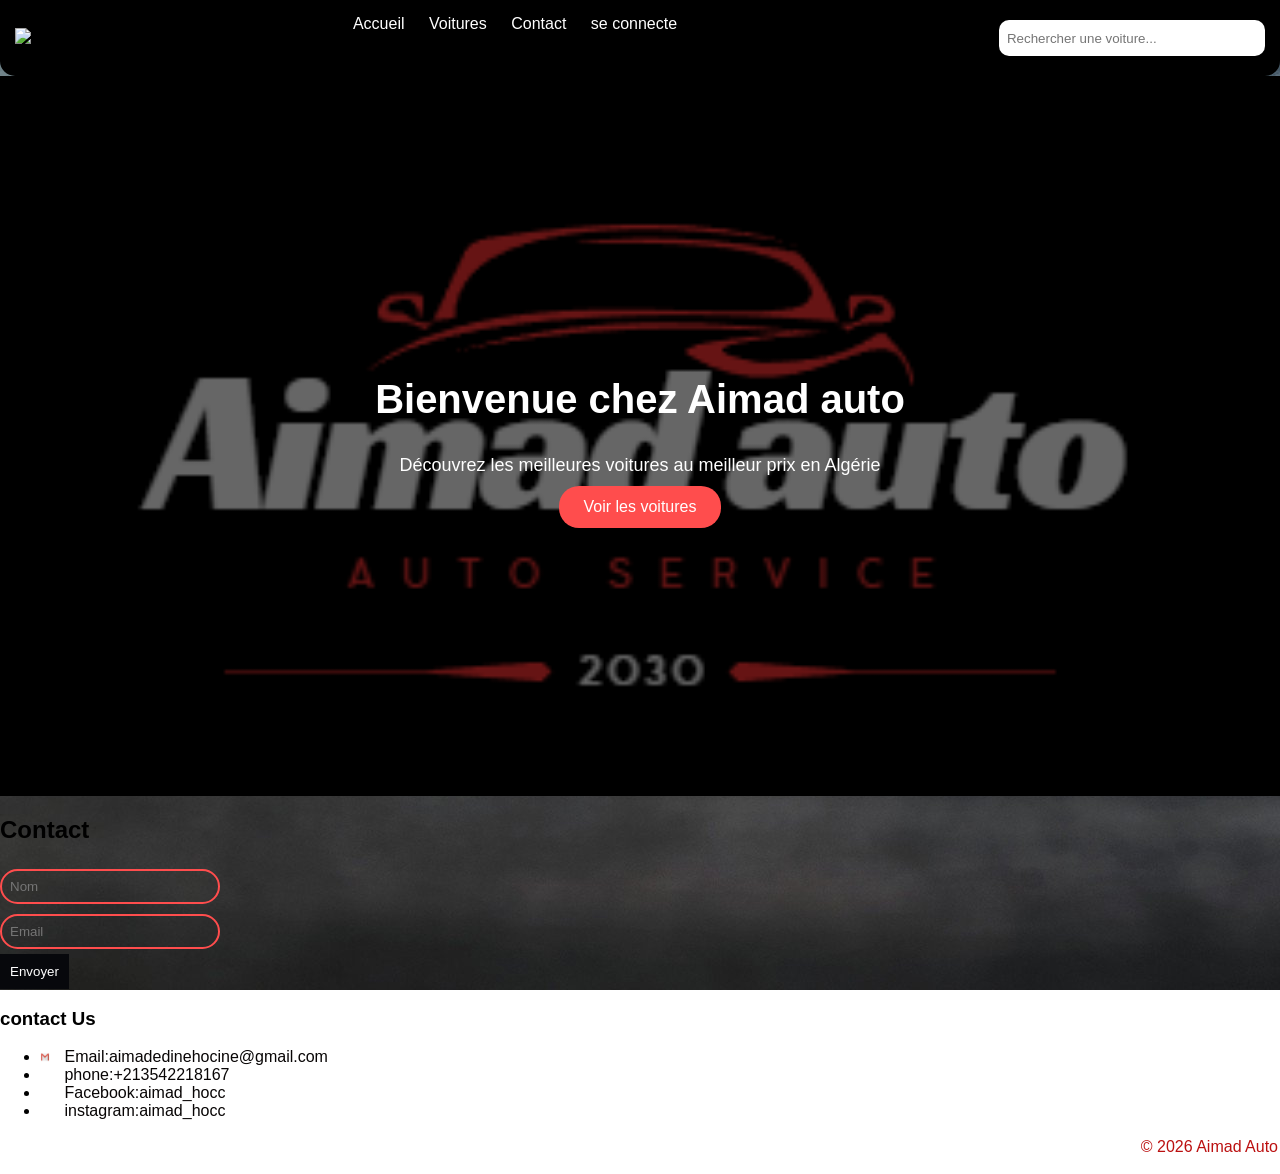
==== content/Accueil.html @ 12ebe2d6 "Add files via upload" ====
<!DOCTYPE html>
<html>
    <head>

    <title>accueil</title>
    <link rel="stylesheet" href="../style/style.css">
    </head>
<body>
    <header>
        <h1 id="h11"><img src="c:\Users\LENOVO\Pictures\Screenshots\Capture d'écran 2026-03-23 143522.png" width="120"> </h1>
        <nav>
            <a href="Accueil.html">Accueil</a>
            <a href="../index.html">Voitures</a>
            <a href="#contact">Contact</a>
            <a href="login.html">se connecte</a>
     
        </nav>
         <input type="text" id="recherche" placeholder="Rechercher une voiture..." onkeyup="rechercher()">
    </header>
    <section class="accueil">
    <div class="accueil-contenu">
        <h2>Bienvenue chez Aimad auto </h2>
        <p>Découvrez les meilleures voitures au meilleur prix en Algérie</p>
       <a href="../index.html"> <button   onclick="affichermessage()">Voir les voitures</button></a>
    </div>
</section>
 <section id="contact">
        <h2>Contact</h2>
        <form onsubmit="envoyerFormulaire(event)">
            <input type="text" placeholder="Nom" required>
            <input type="email" placeholder="Email" required>
            <button type="submit">Envoyer</button>
        </form>
    </section>
    <h3>contact Us</h3>
       <ul>
<li>
    <img src="[data-uri]" width="10" height="10">
 <a href="#">Email:aimadedinehocine@gmail.com</a> <br>
 </li>
 <li>
 <img src="https://th.bing.com/th?q=T%c3%a9l%c3%a9phone+Symbole+Rouge+PNG&w=120&h=120&c=1&rs=1&qlt=70&o=7&cb=1&pid=InlineBlock&rm=3&mkt=en-XA&cc=DZ&setlang=fr&adlt=strict&t=1&mw=247" width="10" height="10">
<a href="#">phone:+213542218167</a> <br>
</li>
<li>
    <img src="https://th.bing.com/th/id/OIP.-jv8DLCePQk-rvdepCQiIQHaH3?w=180&h=191&c=7&r=0&o=7&pid=1.7&rm=3" width="10" height="10">
<a href="https://www.Facebook.com/imad_hocc/">Facebook:aimad_hocc</a> <br>
</li>
<li>
<img src="https://th.bing.com/th/id/OIP.pYHsG5OTS9o560bpL93jvgHaHa?w=162&h=180&c=7&r=0&o=7&pid=1.7&rm=3" width="10" height="10">
<a href="https://www.instagram.com/imad_hocc/">instagram:aimad_hocc</a>
</li>
</ul>
   


    <footer>
        <p id="P2">© 2026 Aimad Auto</p>
    </footer>

    <script src="../javascript/script.js"></script>
    <script>
  displayFavorites();
</script>
</body>
    </html>
---- style/style.css ----
#body1 {
    font-family: Arial;
    margin: 0;
    background-color: #000000;
    height: 100vh;
    display: flex;
    align-items: center;
    justify-content: center;
}

#body2 {
    font-family: Arial;
    margin: 0;
    background-color: #000000;
    height: 100vh;
    display: flex;
    align-items: center;
    justify-content: center;
}
#body3 {
    font-family: Arial;
    margin: 0;
    background-color: #000000;
    height: 100vh;
    display: flex;
    align-items: center ;
    align-items: center;
    justify-content: center;
}
body{
    background: url("../images/oip.jpg")no-repeat center center fixed ;
    font-family: Arial;
    margin: 0;
   

}
#body5{
    display: flex;
    justify-content: center;
    align-items: center;
    min-height: 100vh;
    background-size: cover ;
    background-position: center;
}







#P2{
    color: #bb1010;
    padding: 2px ;

   text-align: end;
   justify-content: end;
}
#recherche {
    padding: 8px;
    width: 250px;
    height: 20PX;
    border-radius: 10px;
    border: none;
    background: #fff;
}
nav a:hover {
    color: rgb(194, 7, 7);
}

.voitures {
    display: flex;
    flex-direction:column; 
    gap: 20px;
    padding: 20px;
    overflow-x:hidden; 
}

.accueil {
    height: 80vh;
    background: linear-gradient(oklch(0% 0 0 / 0.6), rgba(0,0,0,0.6)),
                url('../images/oip.png');
    background-size: cover;
    background-position: center;
    display: flex;
    justify-content: center;
    align-items: center;
    text-align: center;
    color: white;
}

.accueil h2 {
    font-size: 40px;
}

.accueil p {
    font-size: 18px;
    margin: 10px 0;
}

.accueil button {
    padding: 12px 25px;
    font-size: 16px;
    background: #ff4d4d;
    border-radius: 20px;
}
#h11{
    margin: 0px;
    justify-content: flex;
    align-items: center;
    text-align: center;
}
header {
    background: #000000;
    color: white;
    padding: 15px;
    border-bottom-left-radius: 15px;
       border-bottom-right-radius: 15px;
    display: flex;
    justify-content: space-between;
}
input{
    width: 100%;
    height: 100%;
    background: transparent;
    border: none;
    outline: none;
    border: 2px solid #ff4d4d;
    border-radius: 40px;
}

nav a {
    color: white;
    margin: 10px;
    text-decoration: none;
}

.hero {
    text-align: center;
    padding: 50px;
      background: url('https://via.placeholder.com/1200x400') no-repeat center;
    color: white;
}

.hero button {
    padding: 10px 20px;
    font-size: 16px;
}
a{
     color: rgb(8, 5, 5);
    margin: 10px;
    text-decoration: none;
}

.voitures {
    display: grid;
    grid-template-columns: repeat(4, 1fr);
    gap: 20px;
    padding: 20px;
}
table,th,td{
border: 1px solid black;
border-collapse: collapse;
width: 400px;

}
.cadre1 {

    padding: 30px;
    width: 400px;
    border-radius: 15px;
    box-shadow: 0 10px 25px rgba(0,0,0,0.2);
    justify-items: center;
    text-align: center;
   align-items: center;
}


.carte {
    background:#fff;
   padding: 15px;
    border-left: 100px;
    border-right: 100px;
    border-radius: 10px;
     width: 200px;
    text-align: center;
      min-width: 200px;

}
.cadre {

    padding: 30px;
    width: 400px;
    border-radius: 15px;
    box-shadow: 0 10px 25px rgba(0,0,0,0.2);
    text-align: center;
    align-items: center;
    justify-items: center;
}

.carte img {
    width: 100%;
    height: 150px;
}

button {
    background: #07080c;
    color: white;
    border: none;
    padding: 10px;
    cursor: pointer;
    border: none;
    outline: none;
}
.hero button {
    padding: 12px 25px;
    font-size: 16px;
    background: #ff0000;
    border-radius: 20px;
}

#button1 {
    background: #c72222;
    color: white;
    border: none;
    padding: 10px;
    cursor: pointer;
    font-weight:600 ;
}

button:hover {
    background: #ff0000;
    border: none;
     outline: none;
    border-radius: 40px;
    

}
h3{
    color: rgb(0, 0, 0);
}
#h12{
    color: #d80808;
}
form {
    
    align-items: center;
    justify-content: center;
       width: 200px;
}

input {
    margin: 5px 0;
    padding: 8px;
}
#a1{
    
   color: rgb(248, 1, 13);
    margin: 10px;
    text-decoration: none;
}
#strong2{
    color:  #fff;
}
#sera{
    color: #fff;
}
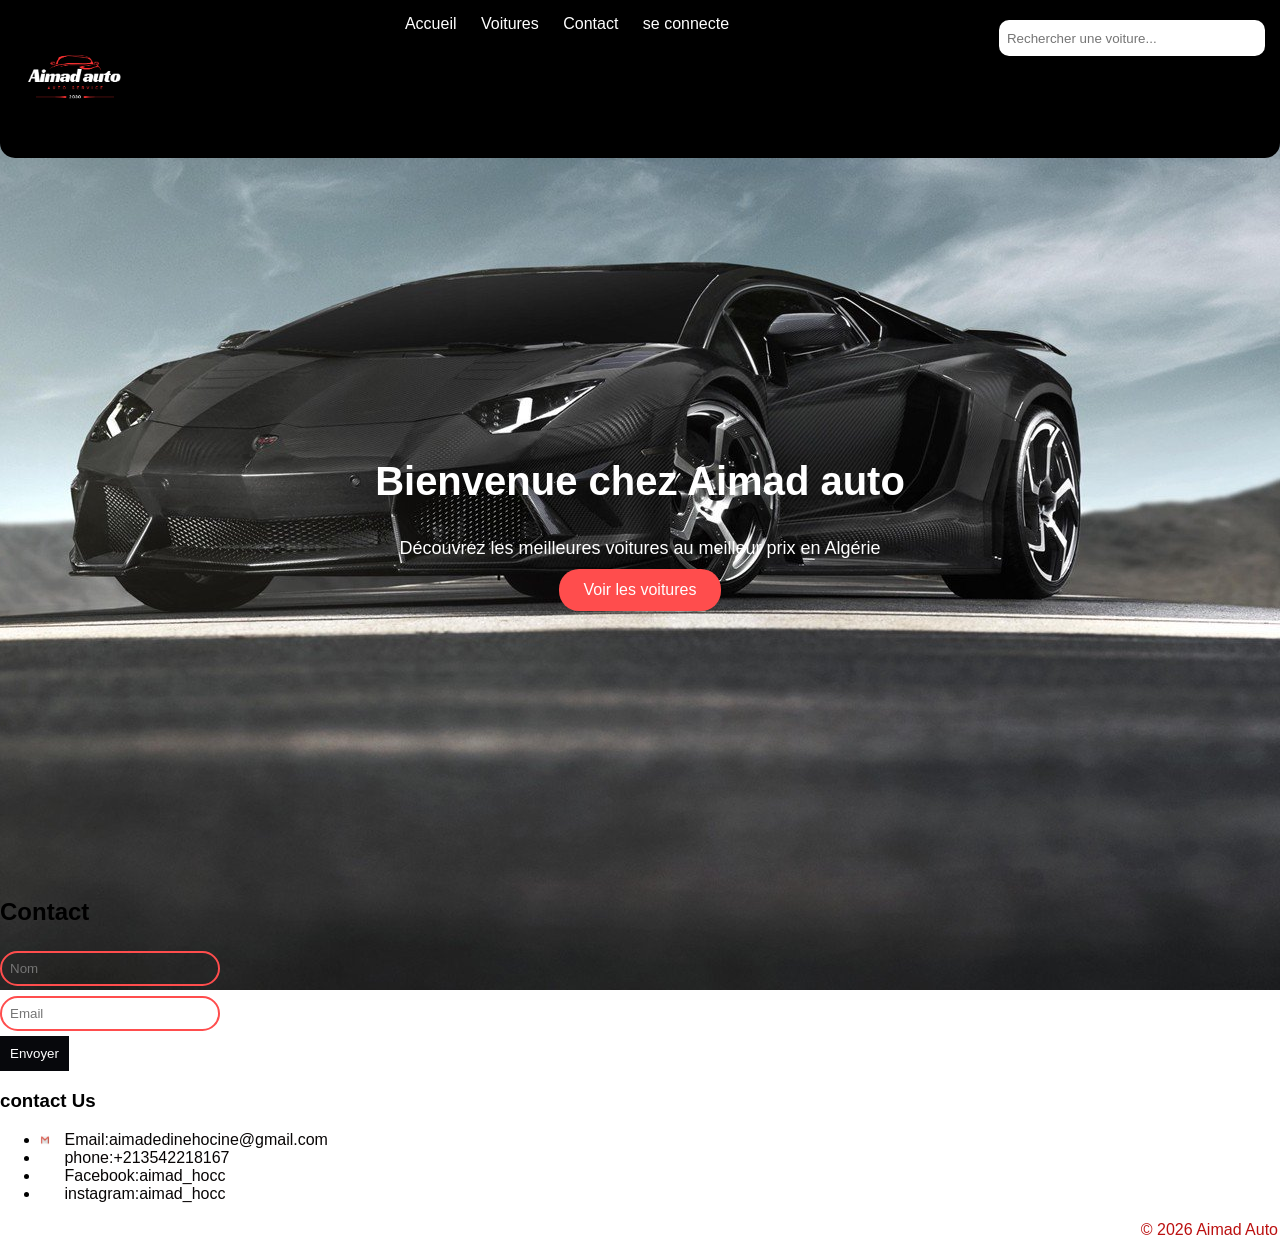
==== commit 932250f7: "Update Accueil.html" ====
--- a/content/Accueil.html
+++ b/content/Accueil.html
@@ -7,7 +7,7 @@
     </head>
 <body>
     <header>
-        <h1 id="h11"><img src="c:\Users\LENOVO\Pictures\Screenshots\Capture d'écran 2026-03-23 143522.png" width="120"> </h1>
+        <h1 id="h11"><img src="../images/oip.png" width="120"> </h1>
         <nav>
             <a href="Accueil.html">Accueil</a>
             <a href="../index.html">Voitures</a>
--- a/style/style.css
+++ b/style/style.css
@@ -78,8 +78,6 @@
 
 .accueil {
     height: 80vh;
-    background: linear-gradient(oklch(0% 0 0 / 0.6), rgba(0,0,0,0.6)),
-                url('../images/oip.png');
     background-size: cover;
     background-position: center;
     display: flex;
@@ -264,4 +262,4 @@
 }
 #sera{
     color: #fff;
-}+}
